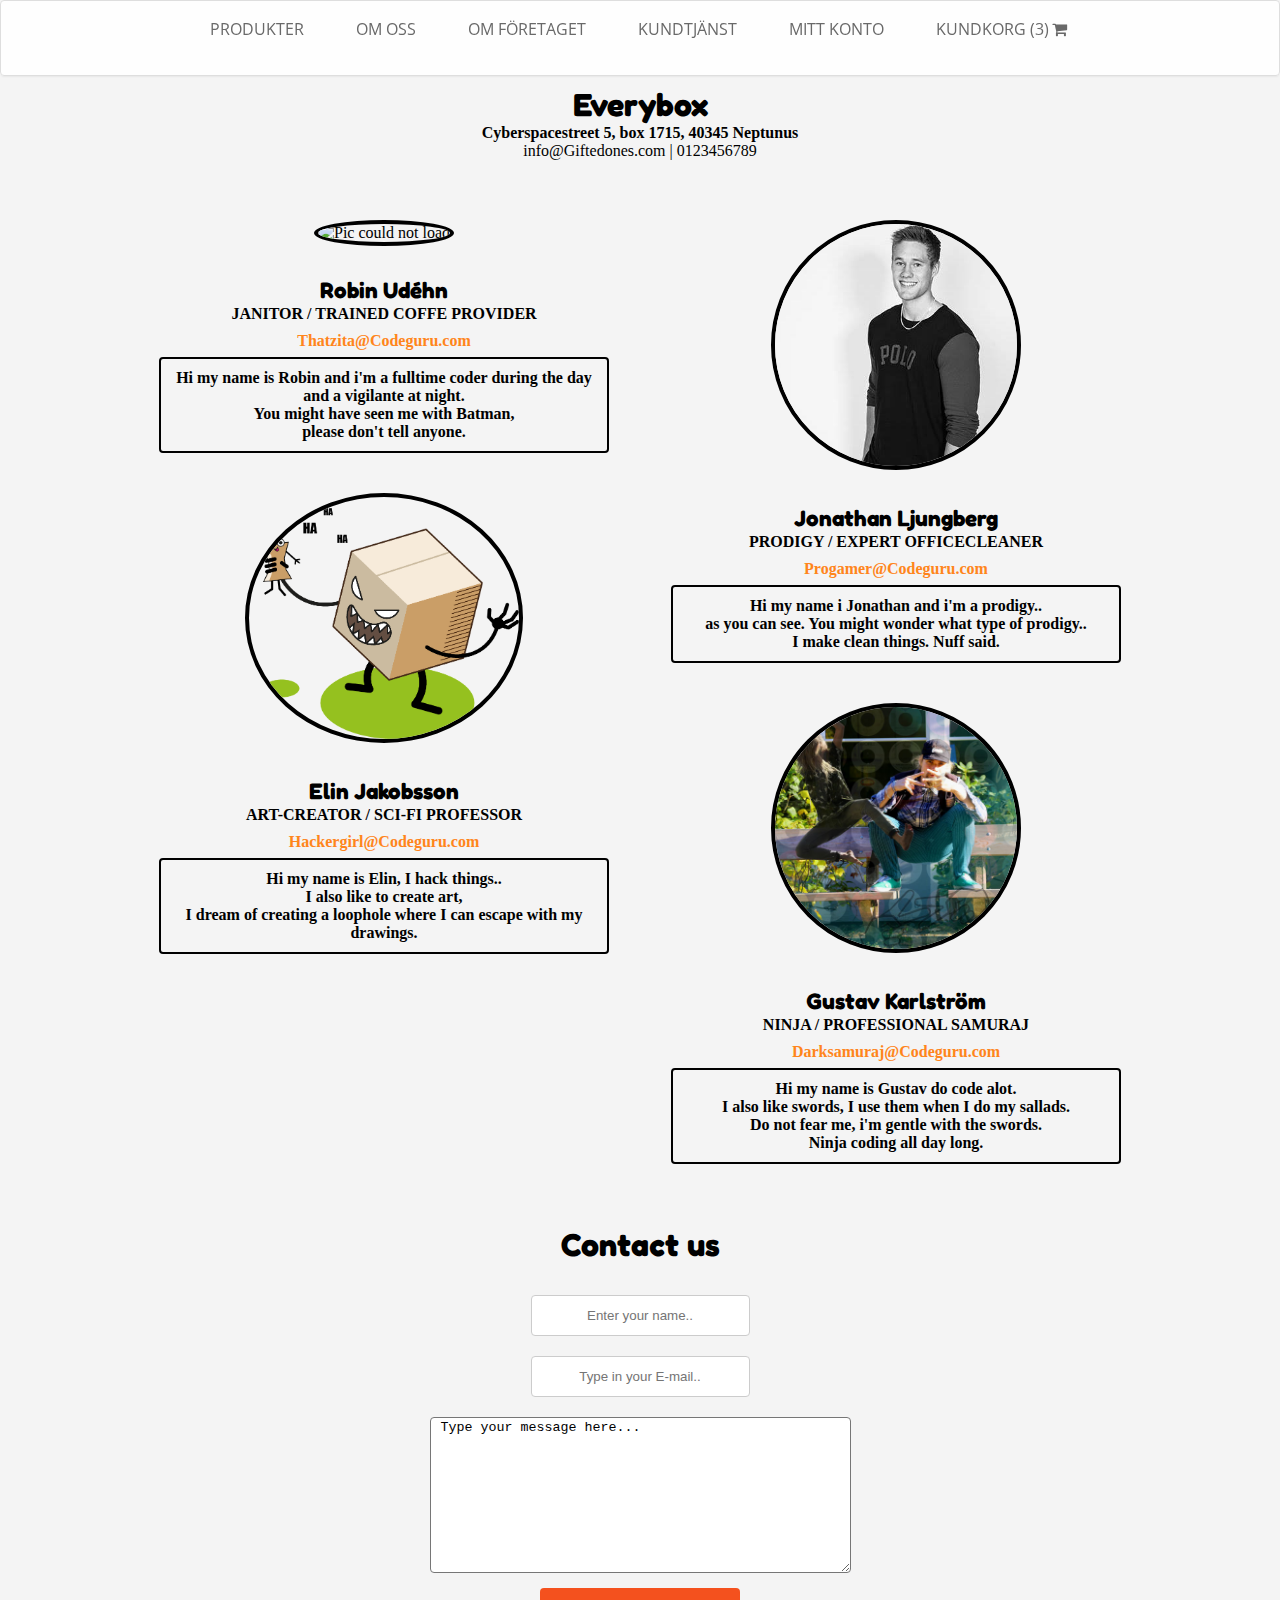
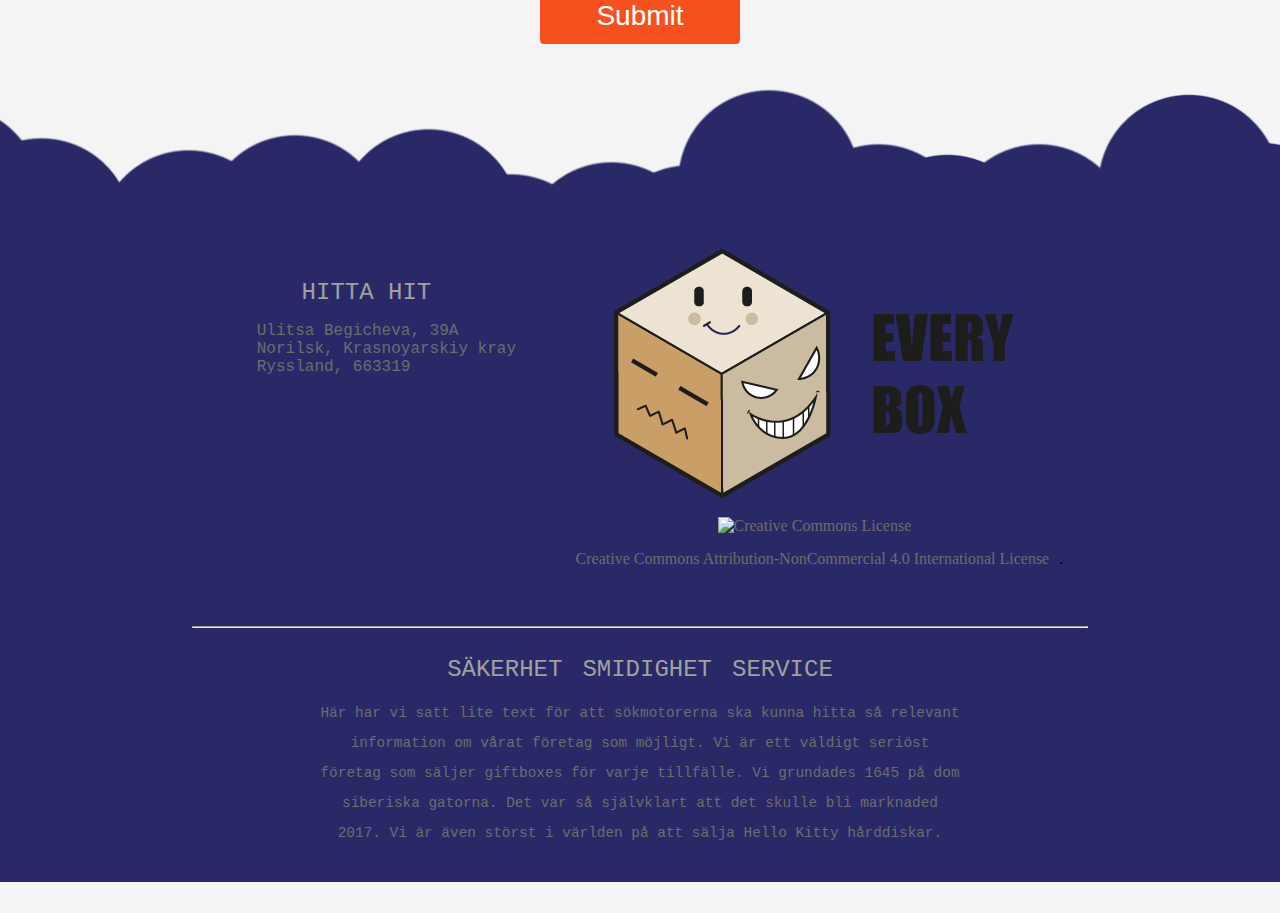
==== Aboutus.html @ c8af3d03 "Final commit AboutUs page" ====
<!DOCTYPE html>
<html lang="">

<head>
    <meta charset="utf-8">
    <meta name="viewport" content="width=device-width, initial-scale=1.0">
    <title>About us</title>
    <link rel="stylesheet" href="">
    <link rel="stylesheet" type="text/css" href="css/Aboutus.css">
    <link rel="stylesheet" type="text/css" href="css/main.css">
    <link href="https://fonts.googleapis.com/css?family=Fredoka+One" rel="stylesheet">
    <!-- Custom Fonts -->
    <link href="https://fonts.googleapis.com/css?family=Open+Sans" rel="stylesheet">
    <!--- Snygga ikoner googla font-awesome för att se implementering -->
    <link href="resources/font-awesome-4.7.0/css/font-awesome.css" rel="stylesheet">
    <link href="resources/font-awesome-4.7.0/fonts/FontAwesome.otf" rel="stylesheet">
</head>

<body>
    <header>
        <nav>
            <input type="checkbox" id="button" />
            <label class="labelForMenu" for="button"><i class="fa fa-angle-double-down fa-3x"></i>MENU</label>
            <ul class="leMenu">
                <li><a href="index.html">Produkter</a></li>
                <li><a href="Aboutus.html">Om oss</a></li>
                <li><a href="company.html">Om företaget</a></li>
                <li><a href="#">Kundtjänst</a></li>
                <li><a href="#">Mitt konto</a></li>
                <li><a href="#">Kundkorg (3)<i class="fa fa-fw fa-shopping-cart"></i></a></li>
            </ul>
            <p class="marquee"><span>You spin me right round baby right round, like a record baby round rOund rOOund round. Check out our hot new product <a href="img/ee.jpg">Party in the USA giftbox</a> ITS LIT ! Just bringing back the 90s baby. Try to copy paste this !</span></p>
        </nav>
    </header>
    <main>
        <div class="us">

            <h1>Everybox</h1>
            <p>Cyberspacestreet 5, box 1715, 40345 Neptunus</p>
            info@Giftedones.com
            <bold> | </bold> 0123456789

        </div>
        <div id="container">
            <div class="columns">
                <div class="portrait">

                    <img src="http://coloringhub.com/wp-content/uploads/2013/03/elmo-page.jpg" alt="Pic could not load"></div>
                <div class="infoarea">
                    <h4>Robin Udéhn</h4>
                    <p style="text-transform: uppercase">Janitor / trained coffe provider</p>
                    <p><a href="">Thatzita@Codeguru.com</a></p>
                    <p>Hi my name is Robin and i'm a fulltime coder during the day and a vigilante at night.
                        </br>
                        You might have seen me with Batman,
                        </br>
                        please don't tell anyone.
                    </p>
                </div>

                <div class="portrait">

                    <img src="/img/box-revange.png" alt="Pic could not load"></div>
                <div class="infoarea">
                    <h4>Elin Jakobsson</h4>
                    <p style="text-transform: uppercase">Art-creator / Sci-fi professor</p>
                    <p><a href="">Hackergirl@Codeguru.com</a></p>
                    <p>Hi my name is Elin, I hack things..
                    </br>
                    I also like to create art,
                    </br>
                    I dream 
                    of creating a loophole where I can escape
                    with my drawings.
                    </p>
                </div>


            </div>
            <div class="columns">
                <div class="portrait">

                    <img src="/img/10246334_10153009410224528_7640241714723344759_n.jpg" alt="Pic could not load"> </div>
                <div class="infoarea">
                    <h4>Jonathan Ljungberg</h4>
                    <p style="text-transform: uppercase">Prodigy / Expert officecleaner</p>
                    <p><a href="">Progamer@Codeguru.com</a></p>
                    <p>Hi my name i Jonathan and i'm a prodigy..
                    </br>
                    as you can see.
                    You might wonder what type of prodigy..
                </br>
                    I make clean things. Nuff said.
                    </p>
                </div>

                <div class="portrait">

                    <img src="/img/ninja.jpg"></div>
                <div class="infoarea">
                    <h4>Gustav Karlström</h4>
                    <p style="text-transform: uppercase">Ninja / professional samuraj</p>
                    <p><a href="">Darksamuraj@Codeguru.com</a></p>
                    <p>Hi my name is Gustav do code alot.
                    </br>
                    I also like swords, I use them when I do my sallads.
                    </br> 
                    Do not fear me, i'm gentle with the swords.
                    </br>
                    Ninja coding all day long.
                    
                    </p>
                </div>

            </div>
        </div>
        <div class="contact">

            <h1> Contact us </h1>
            <input type="text" placeholder="Enter your name..">
            <input type="email" placeholder="Type in your E-mail..">
            <textarea rows="10" cols="50"> Type your message here... </textarea>
            <button class="button" style="vertical-align:middle"><span>Submit </span>

        </div>
    </main>
    <!-- Footer -->
    <section class="aboveFooter"></section>
    <footer>
        <div class="flexWrapper">
            <div>
                <span>Hitta hit</span>
                <ul>
                    <li>Ulitsa Begicheva, 39А</li>
                    <li>Norilsk, Krasnoyarskiy kray</li>
                    <li>Ryssland, 663319</li>
                </ul>
            </div>
            <div>
                <img src="img/logo.png">
                <div class="license">
                <a rel="license" href="http://creativecommons.org/licenses/by-nc/4.0/"><img alt="Creative Commons License" style="border-width:0" src="https://i.creativecommons.org/l/by-nc/4.0/88x31.png" /></a><br /> <a rel="license" href="http://creativecommons.org/licenses/by-nc/4.0/">Creative Commons Attribution-NonCommercial 4.0 International License</a>.
            </div>
            </div>
        </div>
        <hr class="hr-footer">
        <div>
            <span>Säkerhet</span><span>Smidighet</span><span>Service</span>
            <p>Här har vi satt lite text för att sökmotorerna ska kunna hitta så relevant information om vårat företag som möjligt. Vi är ett väldigt seriöst företag som säljer giftboxes för varje tillfälle. Vi grundades 1645 på dom siberiska gatorna. Det var så självklart att det skulle bli marknaded 2017. Vi är även störst i världen på att sälja Hello Kitty hårddiskar.</p>
            
        </div>
    </footer>
</body>

</html>
---- css/Aboutus.css ----
body {
    margin: 0;
    background-color: #f4f4f4;
}

main {
    padding-top: 5%;
    width: 80%;
    margin: 0 auto;
}

@media screen and (max-width:1061px) {
    .us {
        padding-top: 13%;
    }
}

.us {
    padding-bottom: 60px;
    text-align: center;
}

.us > h1 {
    font-family: 'Fredoka One', cursive;
    margin-bottom: 0;
}

.us > p {
    font-weight: bold;
    margin-top: 0;
    margin-bottom: 0;
}

@media screen and (max-width:901px) {
    main {
        width: 100%;
    }
}

#container {
    display: flex;
    flex-wrap: wrap;
}

.columns {
    flex: 1 1 auto;
    text-align: center;
}

.portrait {
    flex: 1 1 auto;
}

.columns .portrait img {
    flex: 1 1 auto;
    border-radius: 50%;
    border:4px solid black;
    height: 250px;
}

  .infoarea{
    margin-bottom: 40px;
    margin-top: 20px;
    flex: 1 1 auto;
}
.infoarea p + p + p{
    border: 2px solid black;
    border-radius: 4px;
    margin: 0 auto;
    padding:10px;
    width: 50vh;
    margin-top: -30px;  
}
.columns h4 {
    font-style: normal;
    font-family: 'Fredoka One', cursive;
    font-size: 1.4rem;
}

.columns p {
    font-weight: bold;
    margin-top: -30px;
    padding: 2px;
    margin-bottom: 35px;
}
a {
    text-decoration: none;
    padding: 10px;
    color: #FF851B;
}

a:hover {
    color: #FF4136;
}

.contact {
    text-align: center;
    display: flex;
    flex-direction: column;
    flex-wrap: wrap;

}

.contact h1 {
    font-family: 'Fredoka One', cursive;
}

input[type=text],
[type=email] {
    align-self: center;
    padding: 12px 20px;
    display: inline-block;
    border: 1px solid #ccc;
    border-radius: 4px;
    box-sizing: border-box;
    text-align: center;
    margin: 10px;
    outline: none;

}

input:hover {
    background: #DDDDDD;

}

input[type=text]:focus {
    background-color: lightblue;
}

input[type=email]:focus {
    background-color: lightblue;
}

textarea {
    margin: 10px;
    outline: none;
    align-self: center;
    border-radius: 4px;
    box-sizing: border-box;
}

.contact textarea:focus {
    border: 1.5px solid lightblue;
}

@media screen and (max-width:401px) {
    textarea {
        width: 90vw;
        height: 45vh;
    }
}

.button {
    display: inline-block;
    align-self: center;
    border-radius: 4px;
    background-color: #f4511e;
    border: none;
    color: #FFFFFF;
    text-align: center;
    font-size: 28px;
    padding: 12px;
    width: 200px;
    transition: all 0.5s;
    cursor: pointer;
    margin: 5px;
}

.button span {
    cursor: pointer;
    display: inline-block;
    position: relative;
    transition: 0.5s;
}

.button span:after {
    content: '\00bb';
    position: absolute;
    opacity: 0;
    top: 0;
    right: -20px;
    transition: 0.5s;
}

.button:hover span {
    padding-right: 25px;

}

.button:hover {
    background-color: #e60000;
}

.button:hover span:after {
    opacity: 1;
    right: 0;
}
---- css/main.css ----
* {
    box-sizing: border-box;
}

body {
    padding: 0;
    margin: 0;
}


/* Menu / Navigation */

header nav {
    background-color: rgba(255, 255, 255, 0.85);
    border: 1px solid #dedede;
    border-radius: 4px;
    box-shadow: 0 2px 2px -1px rgba(0, 0, 0, 0.055);
    display: block;
    text-align: center;
    width: 100%;
    position: fixed;
    top: 0;
    z-index: 1;
}

.leMenu {
    margin: 0;
    padding: 0;
}

header nav ul li {
    display: inline-block;
    list-style-type: none;
    -webkit-transition: all 0.2s;
    -moz-transition: all 0.2s;
    -ms-transition: all 0.2s;
    -o-transition: all 0.2s;
    transition: all 0.2s;
}

header nav>ul>li>a {
    color: dimgrey;
    display: block;
    line-height: 56px;
    padding: 0 24px;
    text-decoration: none;
    font-size: 1rem;
    font-family: open sans;
    text-transform: uppercase;
}

header nav>ul>li:hover {
    background-color: rgb( 40, 44, 47);
    padding: 0 10px;
    border-radius: 2.5px;
}

header nav>ul>li:hover>a {
    color: rgb( 255, 255, 255);
}

header nav>ul>li:hover>a>i {
    color: #3fe61e;
}

input[type=checkbox] {
    display: none;
}

.labelForMenu {
    cursor: pointer;
    user-select: none;
    -moz-user-select: none;
    -webkit-user-select: none;
    -ms-user-select: none;
    font-size: 2rem;
    display: inline-block;
    font-family: monospace;
    margin-top: 10px;
    float: left;
    margin-left: 20px;
    padding: 0 10px;
    display: none;
}

.labelForMenu:hover {
    background-color: rgb( 40, 44, 47);
    border-radius: 2.5px;
    color: #fff;
}

.labelForMenu i {
    font-size: 2rem;
    padding-right: 20px;
}

input[type=checkbox]:checked~.leMenu {
    display: block;
}


/* Marquee (Moving text)*/

.marquee {
    width: 55%;
    margin: 0 auto;
    white-space: nowrap;
    overflow: hidden;
    box-sizing: border-box;
}

.marquee span {
    display: inline-block;
    padding-left: 100%;
    text-indent: 0;
    animation: marquee 19s linear infinite;
    font-family: monospace;
    font-size: 0.8rem;
    font-weight: 400;
    letter-spacing: -0.5px;
}

.marquee span:hover {
    animation-play-state: paused
}

@keyframes marquee {
    0% {
        transform: translate(0, 0);
    }
    100% {
        transform: translate(-100%, 0);
    }
}

/* Footer */

.aboveFooter {
    background: url(../img/footer.png) center center no-repeat;
    position: relative;
    height: 150px;
    background-color: #F4F4F4;
}

footer {
    background-color: #292967;
    position: relative;
}
footer .logo {
    width: 50%;
}

footer>.flexWrapper {
    display: flex;
    padding: 50px 0;
    width: 70%;
    margin: 0 auto;
    justify-content: space-around;
}

footer .license a{
    color: #6d6d6d;
    text-decoration: none;
    
}


footer .license a:hover{
    color: #a0a0a0;
    text-decoration: none;
    
}
.flexWrapper>div:first-child {
    text-align: center;
    padding-top: 30px;
}
.flexWrapper img {
    margin-bottom: 15px;
}
.flexWrapper>div:last-child {
    text-align: center;
}

.flexWrapper span {
    font-family: monospace;
    font-size: 1.5rem;
    color: #a0a0a0;
    padding: 0 10px;
    text-transform: uppercase;
}

.flexWrapper ul {
    list-style-type: none;
    font-family: monospace;
    font-size: 1rem;
    color: #6d6d6d;
    text-align: left;
}

.hr-footer {
    width: 70%;
    color: rgba(255, 255, 255, 0.1);
}

footer>div:last-child {
    text-align: center;
    width: 50%;
    margin: 0 auto;
    padding: 20px 0;
}

footer>div:last-child>span {
    font-family: monospace;
    font-size: 1.5rem;
    color: #a0a0a0;
    padding: 0 10px;
    text-transform: uppercase;
    display: inline-block;
}

footer>div:last-child>p {
    font-family: monospace;
    font-size: 0.9rem;
    line-height: 30px;
    color: #6d6d6d;
}


/* MEDIA QUERIES */

@media screen and (max-width: 940px) {
    header>nav>.marquee {
        width: 100%;
    }
    header>nav>ul>li:hover {
        padding: 0;
    }
    .leMenu {
        display: none;
    }
    .labelForMenu {
        display: block;
    }
    .hr-footer {
        width: 90%;
    }
    footer .flexWrapper {
        width: 100%;
        flex-wrap: wrap;
    }
    footer .flexWrapper * {
        padding: 5px 0;
    }
    footer div:last-child {
        width: 95%;
    }
}
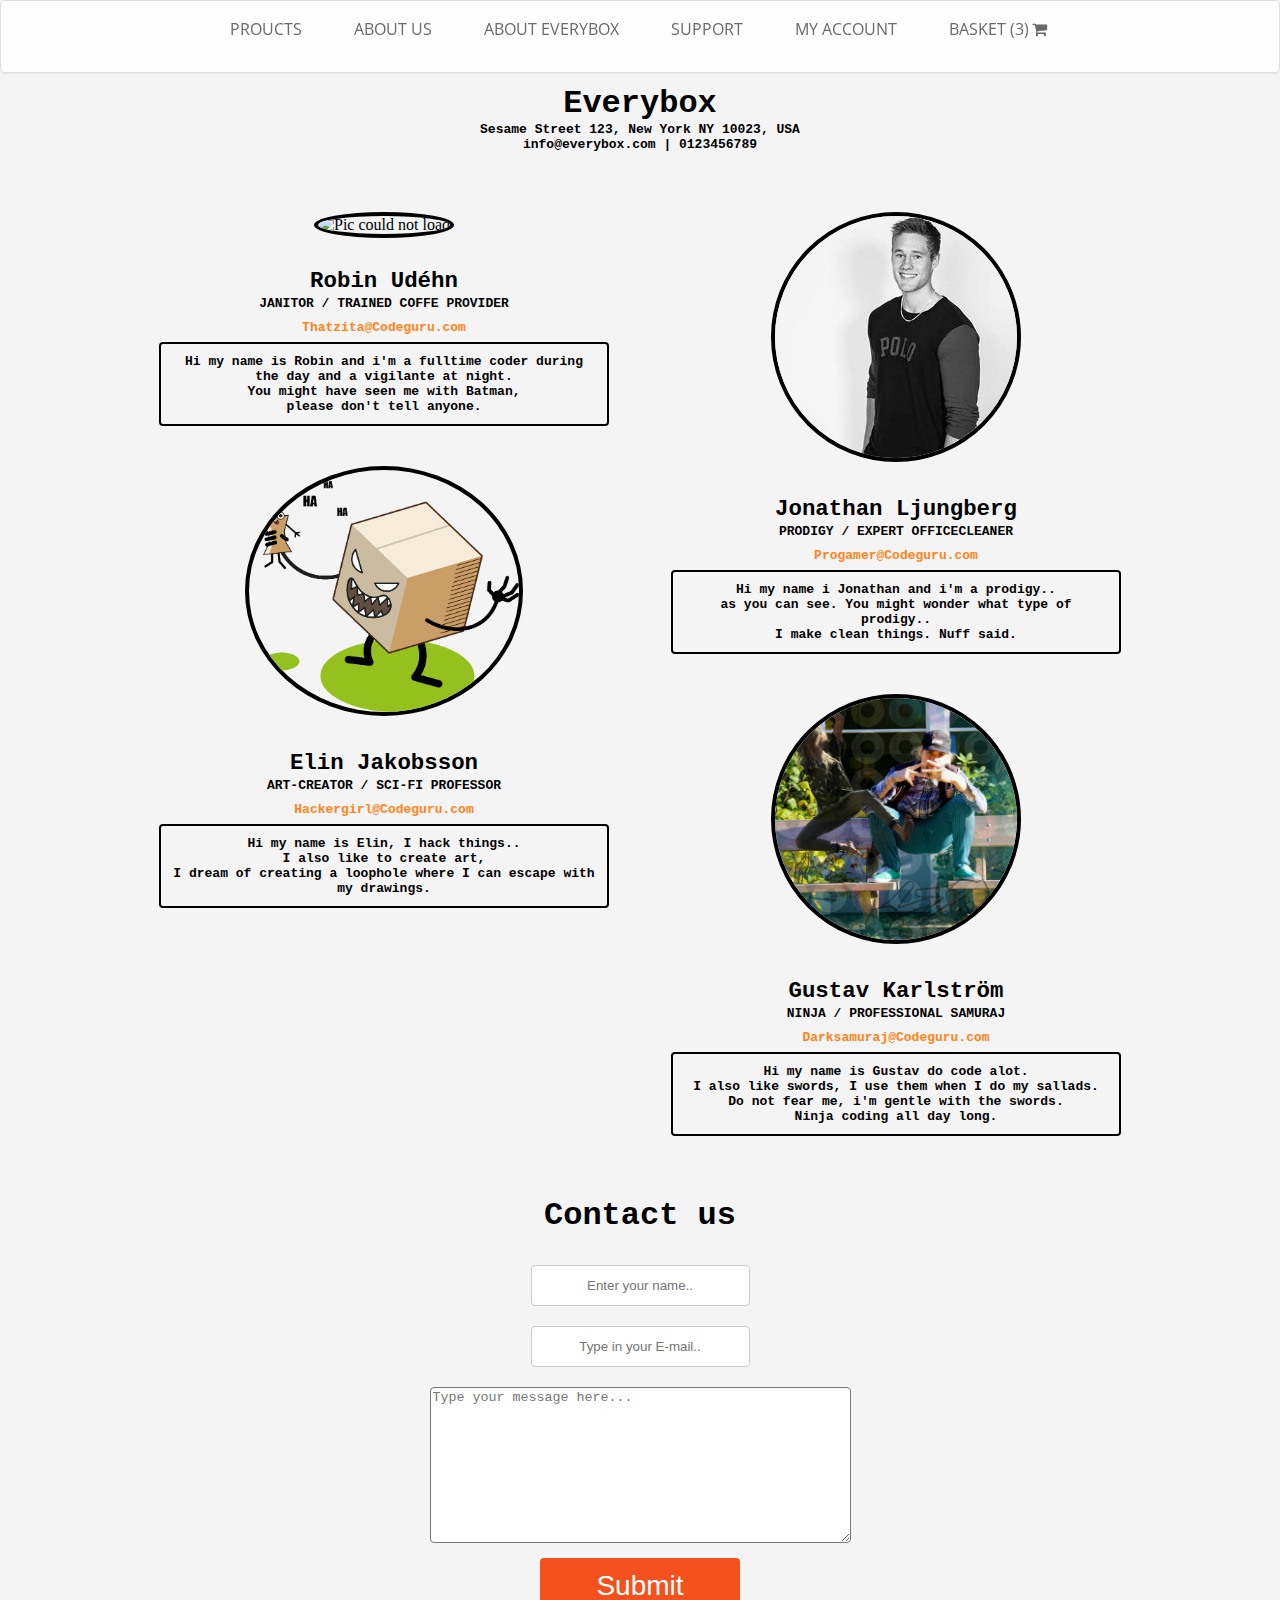
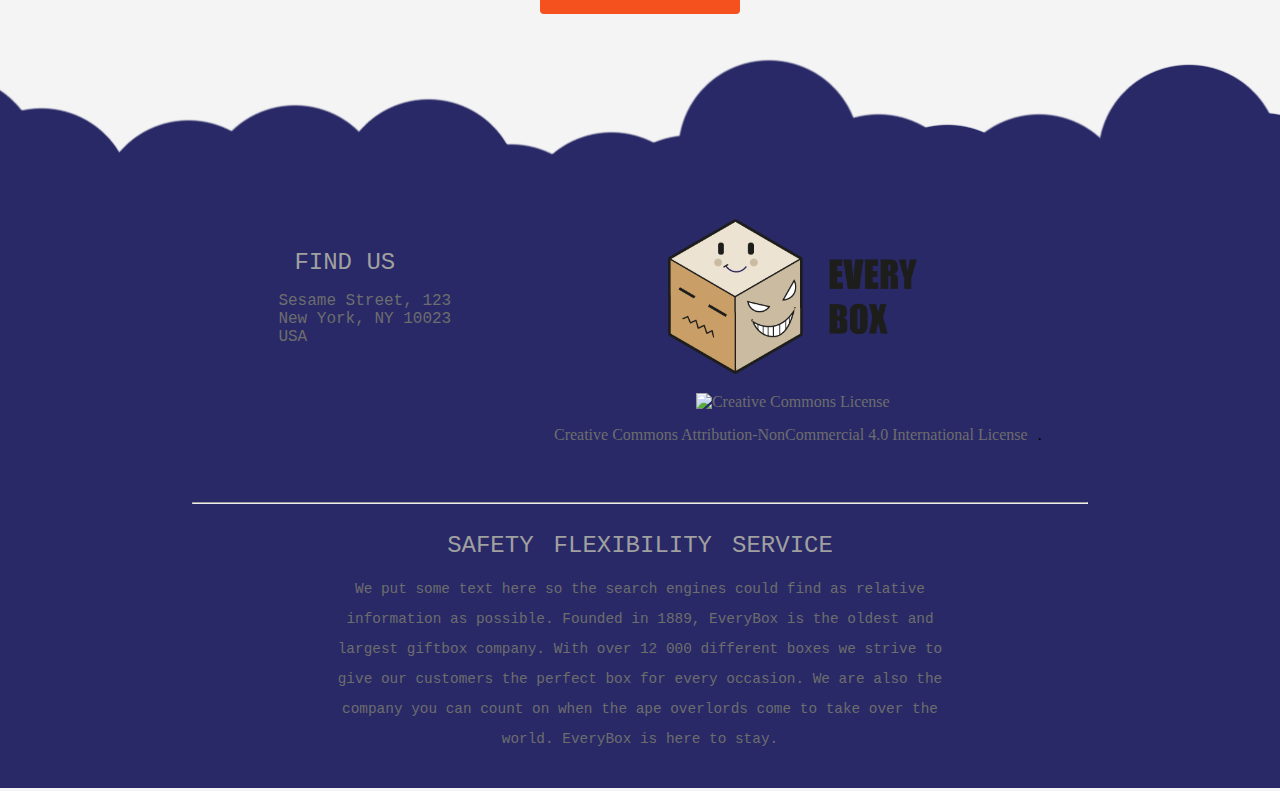
==== commit 600d9648: "Final fix" ====
--- a/Aboutus.html
+++ b/Aboutus.html
@@ -1,19 +1,19 @@
 <!DOCTYPE html>
-<html lang="">
+<html lang="sv">
 
 <head>
-    <meta charset="utf-8">
+    <meta charset="UTF-8">
+    <meta name="description" content="Projektarbete">
+    <meta name="author" content="Team Table">
     <meta name="viewport" content="width=device-width, initial-scale=1.0">
-    <title>About us</title>
+    <title>Projektarbete</title>
     <link rel="stylesheet" href="">
     <link rel="stylesheet" type="text/css" href="css/Aboutus.css">
     <link rel="stylesheet" type="text/css" href="css/main.css">
-    <link href="https://fonts.googleapis.com/css?family=Fredoka+One" rel="stylesheet">
     <!-- Custom Fonts -->
     <link href="https://fonts.googleapis.com/css?family=Open+Sans" rel="stylesheet">
     <!--- Snygga ikoner googla font-awesome för att se implementering -->
     <link href="resources/font-awesome-4.7.0/css/font-awesome.css" rel="stylesheet">
-    <link href="resources/font-awesome-4.7.0/fonts/FontAwesome.otf" rel="stylesheet">
 </head>
 
 <body>
@@ -22,24 +22,23 @@
             <input type="checkbox" id="button" />
             <label class="labelForMenu" for="button"><i class="fa fa-angle-double-down fa-3x"></i>MENU</label>
             <ul class="leMenu">
-                <li><a href="index.html">Produkter</a></li>
-                <li><a href="Aboutus.html">Om oss</a></li>
-                <li><a href="company.html">Om företaget</a></li>
-                <li><a href="#">Kundtjänst</a></li>
-                <li><a href="#">Mitt konto</a></li>
-                <li><a href="#">Kundkorg (3)<i class="fa fa-fw fa-shopping-cart"></i></a></li>
+                <li><a href="index.html">proucts</a></li>
+                <li><a href="Aboutus.html">about us</a></li>
+                <li><a href="company.html">about everybox</a></li>
+                <li><a href="#">support</a></li>
+                <li><a href="#">my account</a></li>
+                <li><a href="#">basket (3)<i class="fa fa-fw fa-shopping-cart"></i></a></li>
             </ul>
-            <p class="marquee"><span>You spin me right round baby right round, like a record baby round rOund rOOund round. Check out our hot new product <a href="img/ee.jpg">Party in the USA giftbox</a> ITS LIT ! Just bringing back the 90s baby. Try to copy paste this !</span></p>
+            <p class="marquee"><span>You spin me right round baby right round, like a record baby round rOund rOOund round. Check out our hot new product <a href="img/ee.jpg">Get hella drunk hella quick giftbox</a> ITS LIT ! Just bringing back the 90s baby. Try to copy paste this !</span></p>
         </nav>
     </header>
     <main>
         <div class="us">
 
             <h1>Everybox</h1>
-            <p>Cyberspacestreet 5, box 1715, 40345 Neptunus</p>
-            info@Giftedones.com
-            <bold> | </bold> 0123456789
-
+            <p>Sesame Street 123, New York NY 10023, USA</p>
+            <p>info@everybox.com
+                <bold> | </bold> 0123456789</p>
         </div>
         <div id="container">
             <div class="columns">
@@ -60,18 +59,16 @@
 
                 <div class="portrait">
 
-                    <img src="/img/box-revange.png" alt="Pic could not load"></div>
+                    <img src="img/box-revange.png" alt="Pic could not load"></div>
                 <div class="infoarea">
                     <h4>Elin Jakobsson</h4>
                     <p style="text-transform: uppercase">Art-creator / Sci-fi professor</p>
                     <p><a href="">Hackergirl@Codeguru.com</a></p>
                     <p>Hi my name is Elin, I hack things..
-                    </br>
-                    I also like to create art,
-                    </br>
-                    I dream 
-                    of creating a loophole where I can escape
-                    with my drawings.
+                        </br>
+                        I also like to create art,
+                        </br>
+                        I dream of creating a loophole where I can escape with my drawings.
                     </p>
                 </div>
 
@@ -79,36 +76,35 @@
             </div>
             <div class="columns">
                 <div class="portrait">
-
-                    <img src="/img/10246334_10153009410224528_7640241714723344759_n.jpg" alt="Pic could not load"> </div>
+                    <img src="img/jonte.jpg" alt="Pic could not load">
+                </div>
                 <div class="infoarea">
                     <h4>Jonathan Ljungberg</h4>
                     <p style="text-transform: uppercase">Prodigy / Expert officecleaner</p>
                     <p><a href="">Progamer@Codeguru.com</a></p>
                     <p>Hi my name i Jonathan and i'm a prodigy..
-                    </br>
-                    as you can see.
-                    You might wonder what type of prodigy..
-                </br>
-                    I make clean things. Nuff said.
+                        </br>
+                        as you can see. You might wonder what type of prodigy..
+                        </br>
+                        I make clean things. Nuff said.
                     </p>
                 </div>
 
                 <div class="portrait">
-
-                    <img src="/img/ninja.jpg"></div>
+                    <img src="img/ninja.jpg" alt="pic cant load">
+                </div>
                 <div class="infoarea">
                     <h4>Gustav Karlström</h4>
                     <p style="text-transform: uppercase">Ninja / professional samuraj</p>
                     <p><a href="">Darksamuraj@Codeguru.com</a></p>
                     <p>Hi my name is Gustav do code alot.
-                    </br>
-                    I also like swords, I use them when I do my sallads.
-                    </br> 
-                    Do not fear me, i'm gentle with the swords.
-                    </br>
-                    Ninja coding all day long.
-                    
+                        </br>
+                        I also like swords, I use them when I do my sallads.
+                        </br>
+                        Do not fear me, i'm gentle with the swords.
+                        </br>
+                        Ninja coding all day long.
+
                     </p>
                 </div>
 
@@ -119,37 +115,36 @@
             <h1> Contact us </h1>
             <input type="text" placeholder="Enter your name..">
             <input type="email" placeholder="Type in your E-mail..">
-            <textarea rows="10" cols="50"> Type your message here... </textarea>
+            <textarea rows="10" cols="50" placeholder="Type your message here..."></textarea>
             <button class="button" style="vertical-align:middle"><span>Submit </span>
 
         </div>
     </main>
     <!-- Footer -->
     <section class="aboveFooter"></section>
-    <footer>
+   <footer>
         <div class="flexWrapper">
             <div>
-                <span>Hitta hit</span>
+                <span>Find us</span>
                 <ul>
-                    <li>Ulitsa Begicheva, 39А</li>
-                    <li>Norilsk, Krasnoyarskiy kray</li>
-                    <li>Ryssland, 663319</li>
+                    <li>Sesame Street, 123</li>
+                    <li>New York, NY 10023</li>
+                    <li>USA</li>
                 </ul>
             </div>
             <div>
-                <img src="img/logo.png">
+                <img class="logo" src="img/logo.png">
                 <div class="license">
-                <a rel="license" href="http://creativecommons.org/licenses/by-nc/4.0/"><img alt="Creative Commons License" style="border-width:0" src="https://i.creativecommons.org/l/by-nc/4.0/88x31.png" /></a><br /> <a rel="license" href="http://creativecommons.org/licenses/by-nc/4.0/">Creative Commons Attribution-NonCommercial 4.0 International License</a>.
-            </div>
+                    <a rel="license" href="http://creativecommons.org/licenses/by-nc/4.0/"><img alt="Creative Commons License" style="border-width:0" src="https://i.creativecommons.org/l/by-nc/4.0/88x31.png" /></a><br /> <a rel="license" href="http://creativecommons.org/licenses/by-nc/4.0/">Creative Commons Attribution-NonCommercial 4.0 International License</a>.
+                </div>
             </div>
         </div>
         <hr class="hr-footer">
         <div>
-            <span>Säkerhet</span><span>Smidighet</span><span>Service</span>
-            <p>Här har vi satt lite text för att sökmotorerna ska kunna hitta så relevant information om vårat företag som möjligt. Vi är ett väldigt seriöst företag som säljer giftboxes för varje tillfälle. Vi grundades 1645 på dom siberiska gatorna. Det var så självklart att det skulle bli marknaded 2017. Vi är även störst i världen på att sälja Hello Kitty hårddiskar.</p>
-            
+            <span>Safety</span><span>Flexibility</span><span>Service</span>
+            <p>We put some text here so the search engines could find as relative information as possible. Founded in 1889, EveryBox is the oldest and largest giftbox company. With over 12 000 different boxes we strive to give our customers the perfect box for every occasion. We are also the company you can count on when the ape overlords come to take over the world. EveryBox is here to stay.</p>
         </div>
     </footer>
 </body>
 
-</html>+</html>
--- a/css/Aboutus.css
+++ b/css/Aboutus.css
@@ -3,6 +3,9 @@
     background-color: #f4f4f4;
 }
 
+p {
+    font-family: monospace !important; 
+}
 main {
     padding-top: 5%;
     width: 80%;
@@ -21,7 +24,7 @@
 }
 
 .us > h1 {
-    font-family: 'Fredoka One', cursive;
+    font-family: monospace, cursive;
     margin-bottom: 0;
 }
 
@@ -73,7 +76,7 @@
 }
 .columns h4 {
     font-style: normal;
-    font-family: 'Fredoka One', cursive;
+    font-family: monospace, cursive;
     font-size: 1.4rem;
 }
 
@@ -82,6 +85,7 @@
     margin-top: -30px;
     padding: 2px;
     margin-bottom: 35px;
+    font-family: monospace;
 }
 a {
     text-decoration: none;
@@ -102,7 +106,7 @@
 }
 
 .contact h1 {
-    font-family: 'Fredoka One', cursive;
+    font-family: monospace, cursive;
 }
 
 input[type=text],
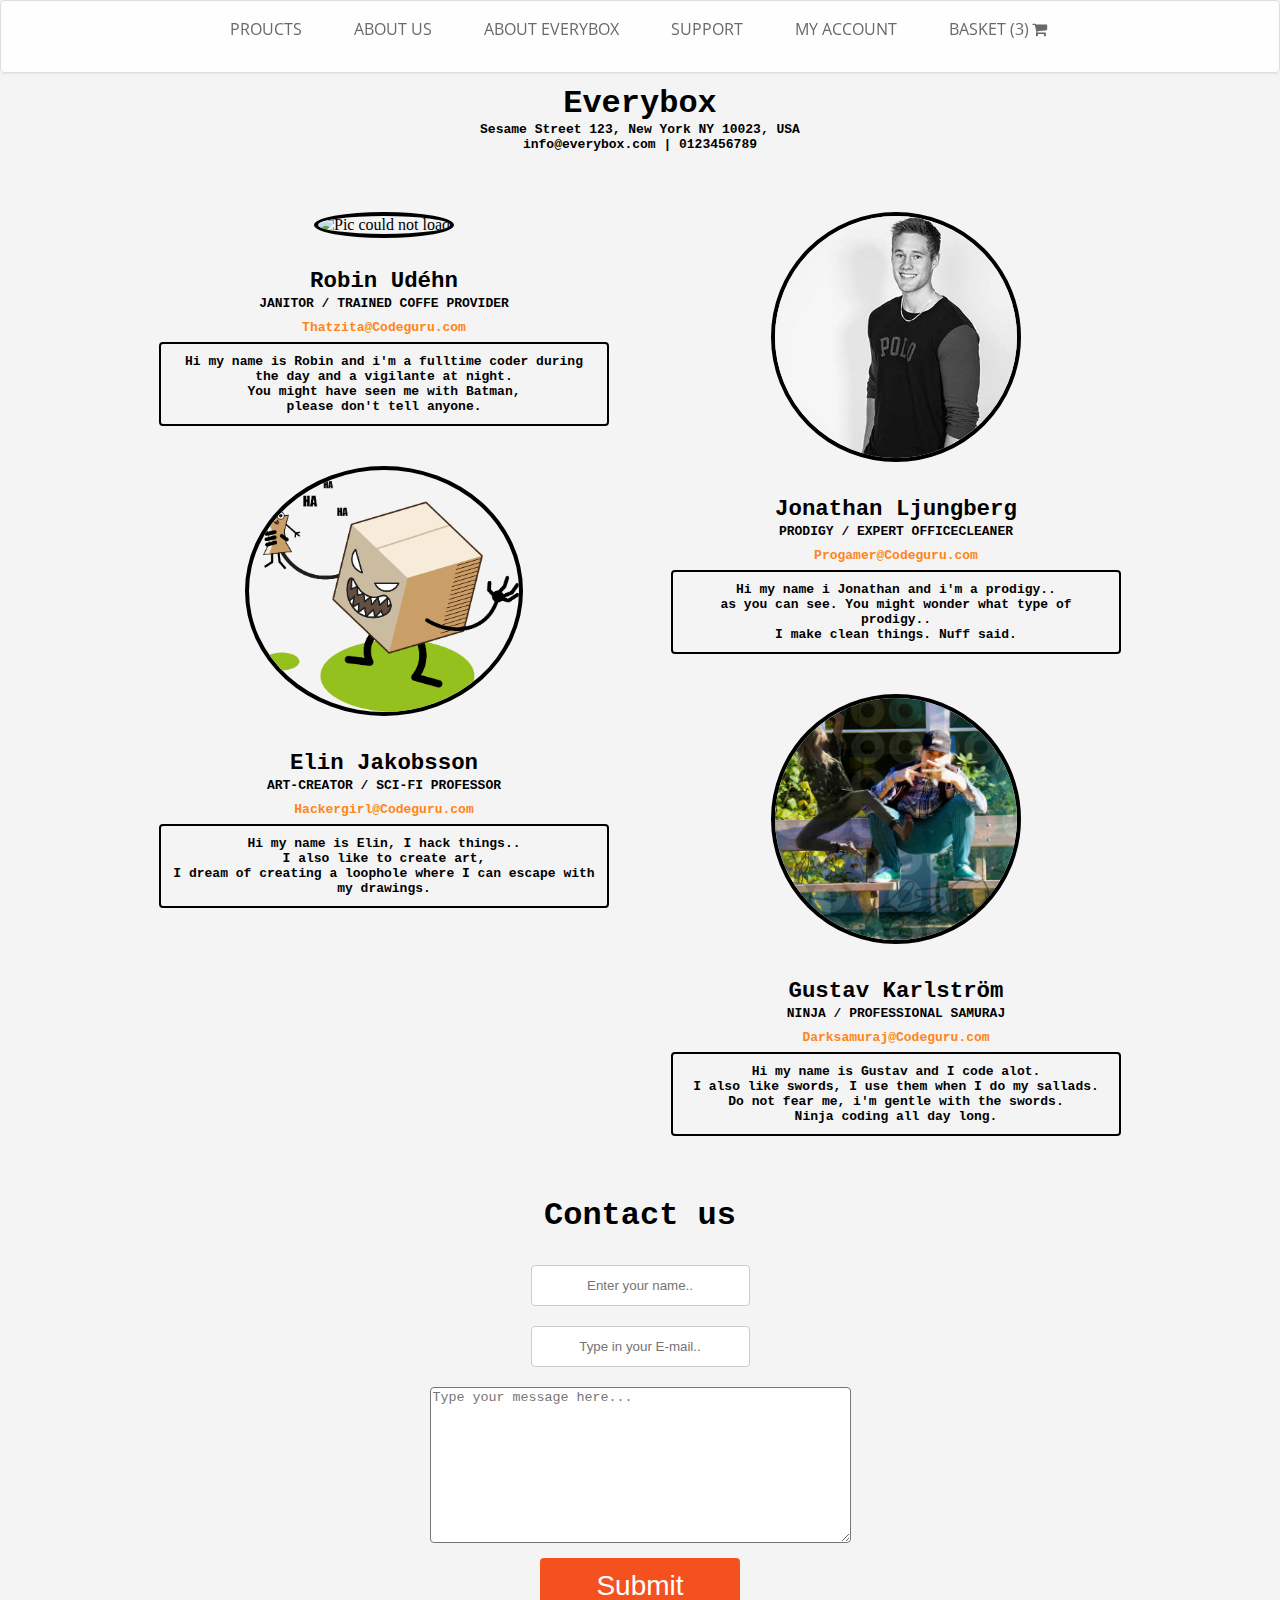
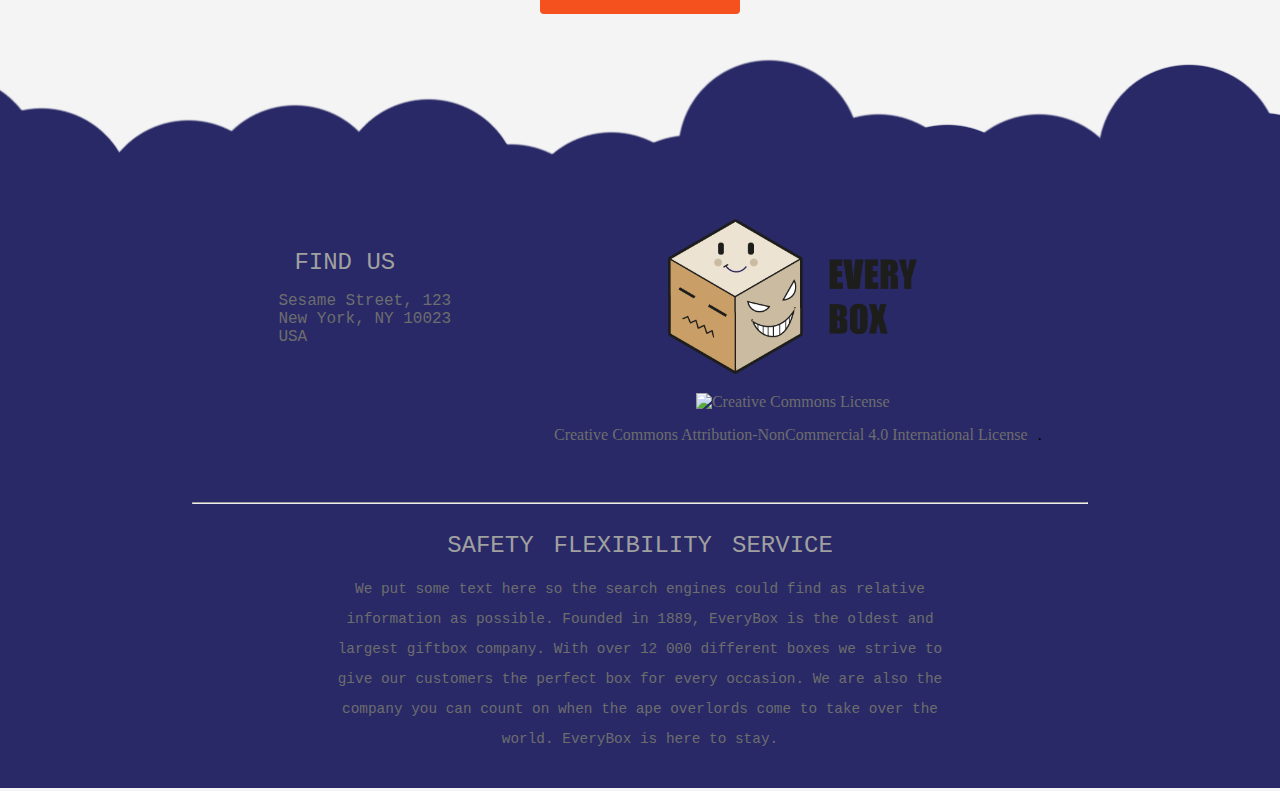
==== commit 97f7bb18: "Minor fix" ====
--- a/Aboutus.html
+++ b/Aboutus.html
@@ -97,7 +97,7 @@
                     <h4>Gustav Karlström</h4>
                     <p style="text-transform: uppercase">Ninja / professional samuraj</p>
                     <p><a href="">Darksamuraj@Codeguru.com</a></p>
-                    <p>Hi my name is Gustav do code alot.
+                    <p>Hi my name is Gustav and I code alot.
                         </br>
                         I also like swords, I use them when I do my sallads.
                         </br>
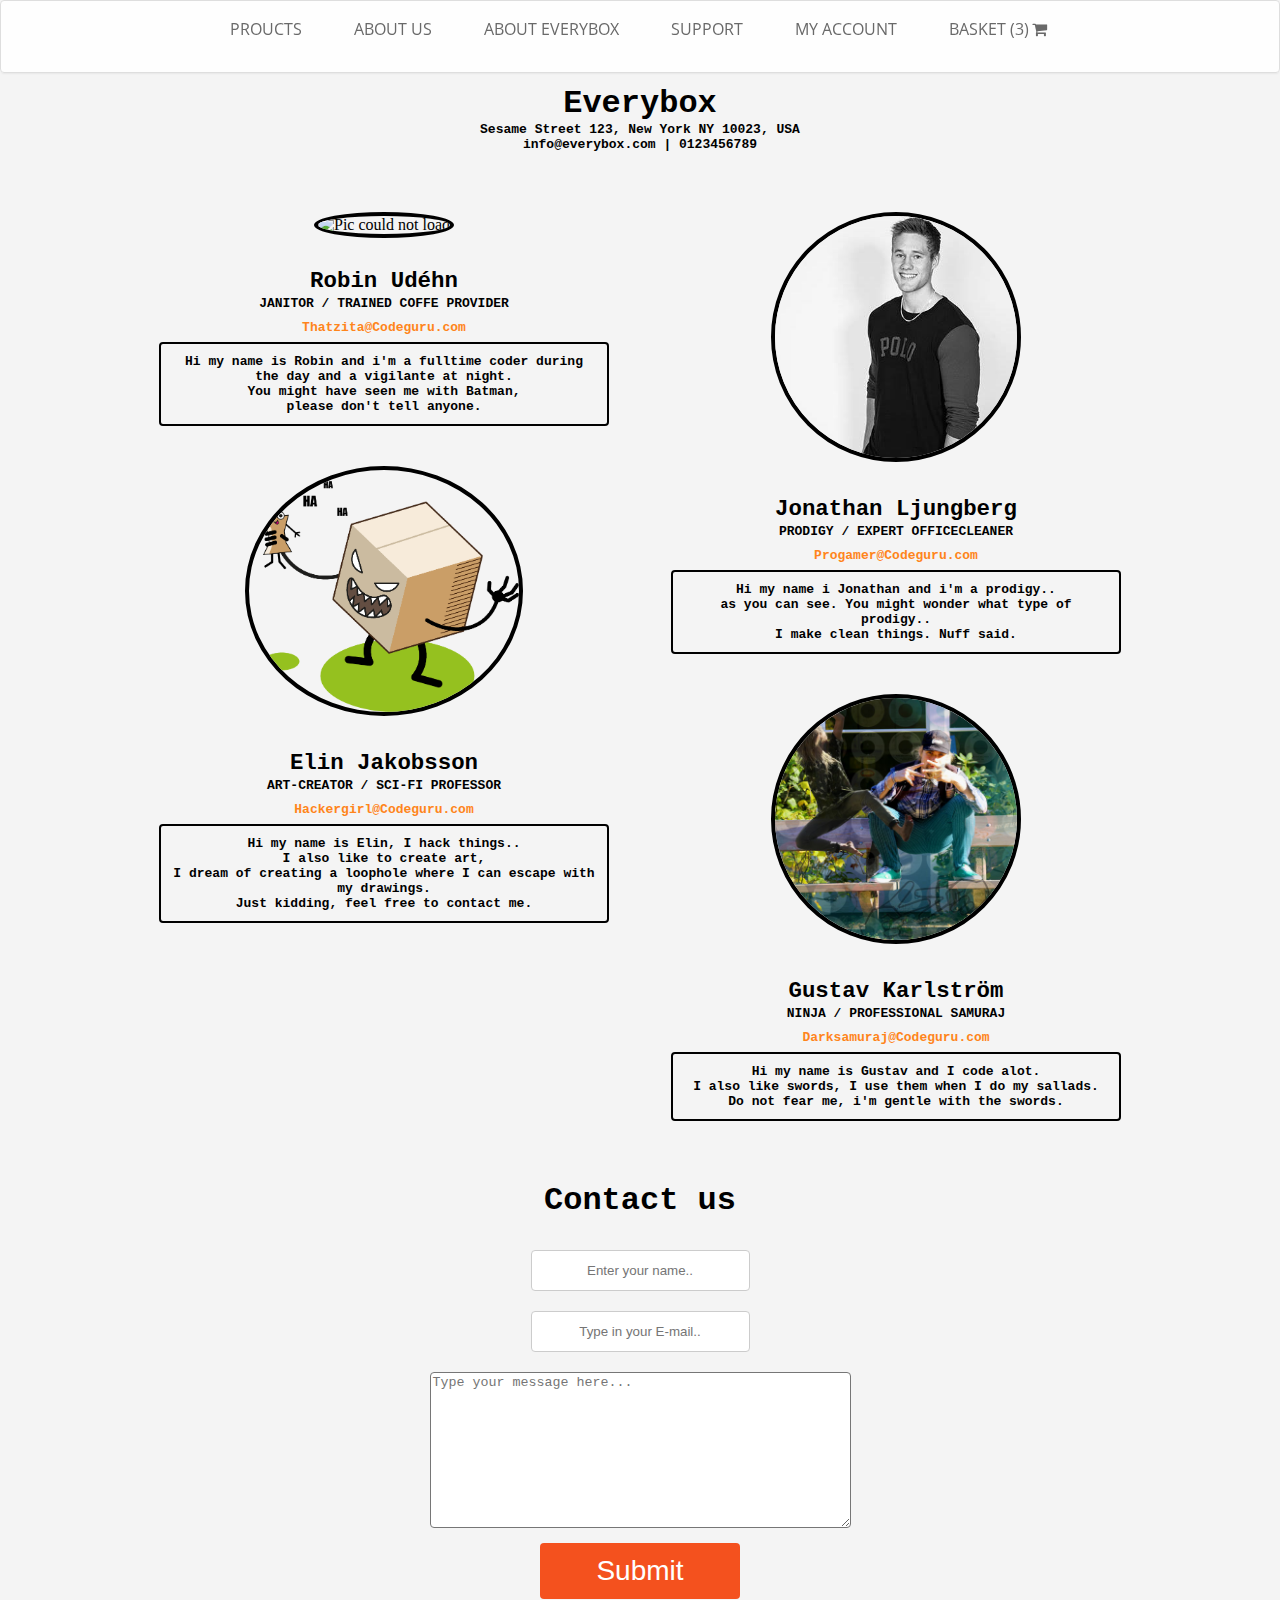
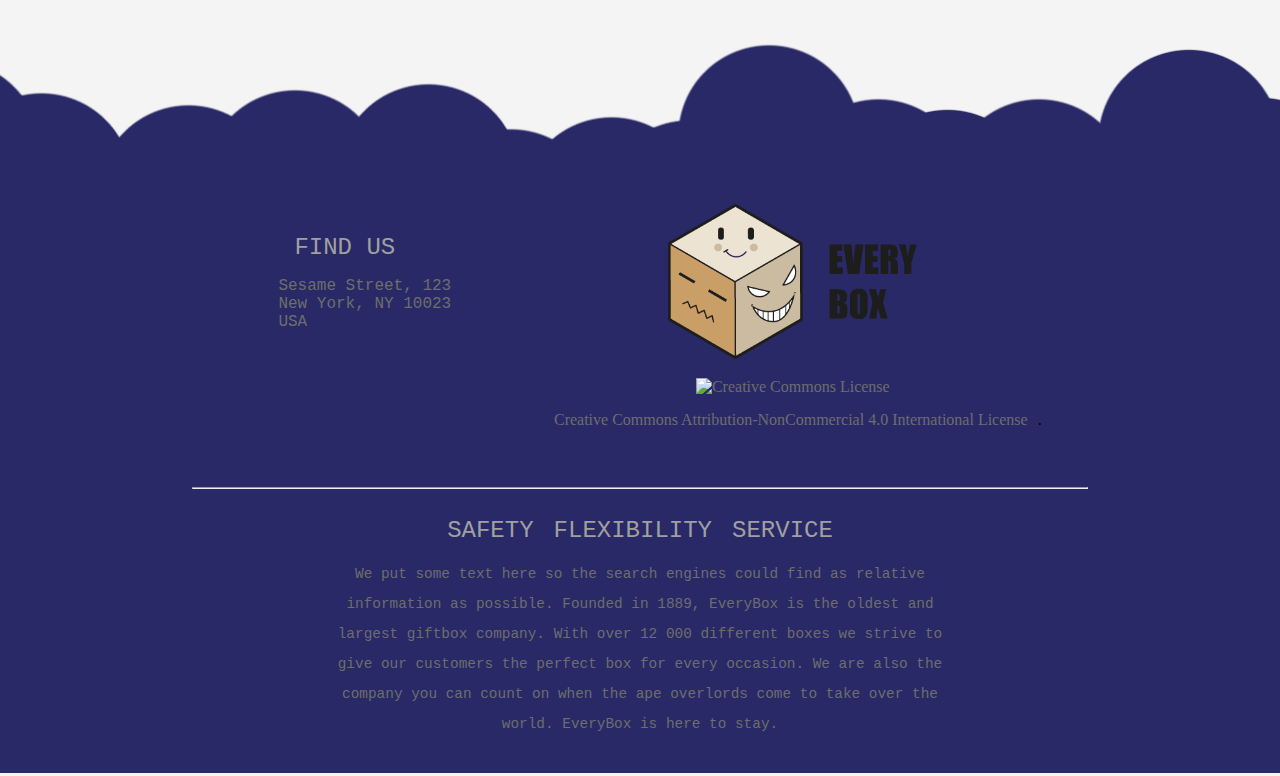
==== commit 8424ff8e: "Last fix" ====
--- a/Aboutus.html
+++ b/Aboutus.html
@@ -69,6 +69,8 @@
                         I also like to create art,
                         </br>
                         I dream of creating a loophole where I can escape with my drawings.
+                    </br>
+                        Just kidding, feel free to contact me.
                     </p>
                 </div>
 
@@ -103,8 +105,6 @@
                         </br>
                         Do not fear me, i'm gentle with the swords.
                         </br>
-                        Ninja coding all day long.
-
                     </p>
                 </div>
 
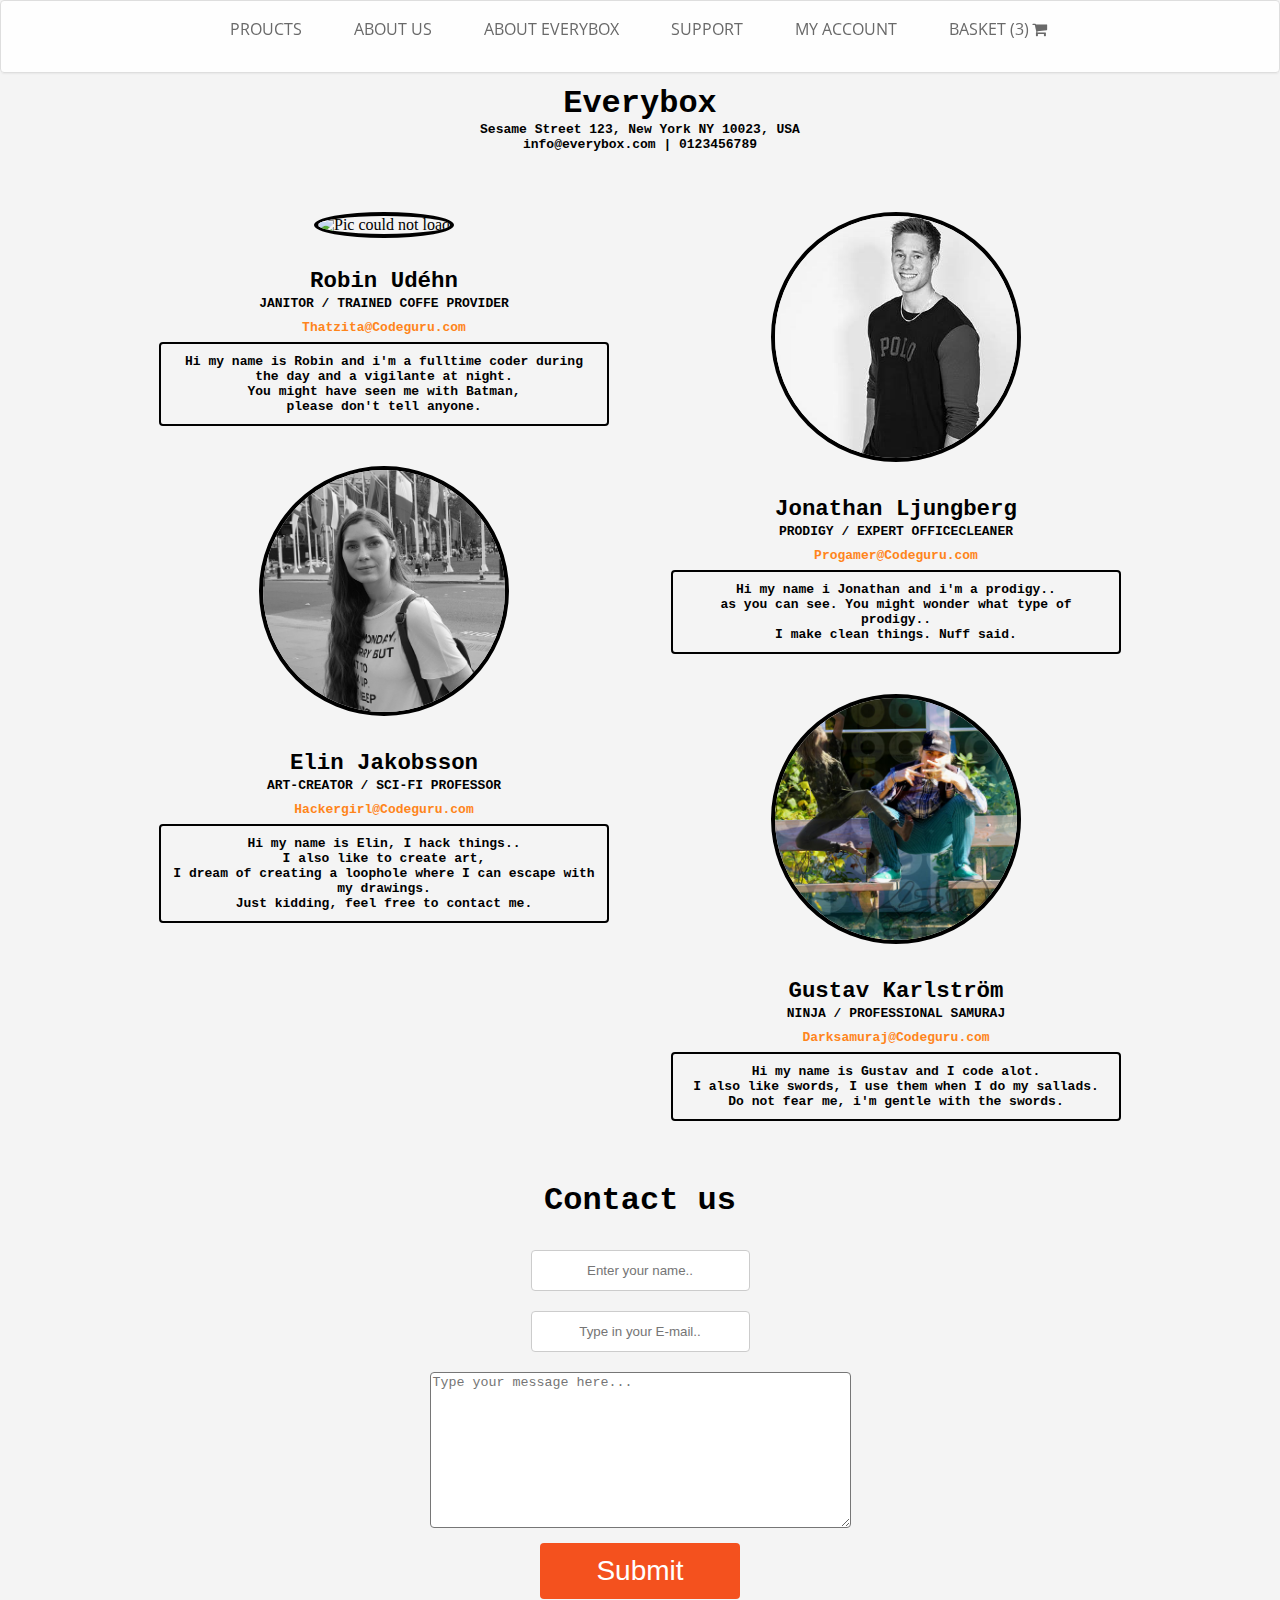
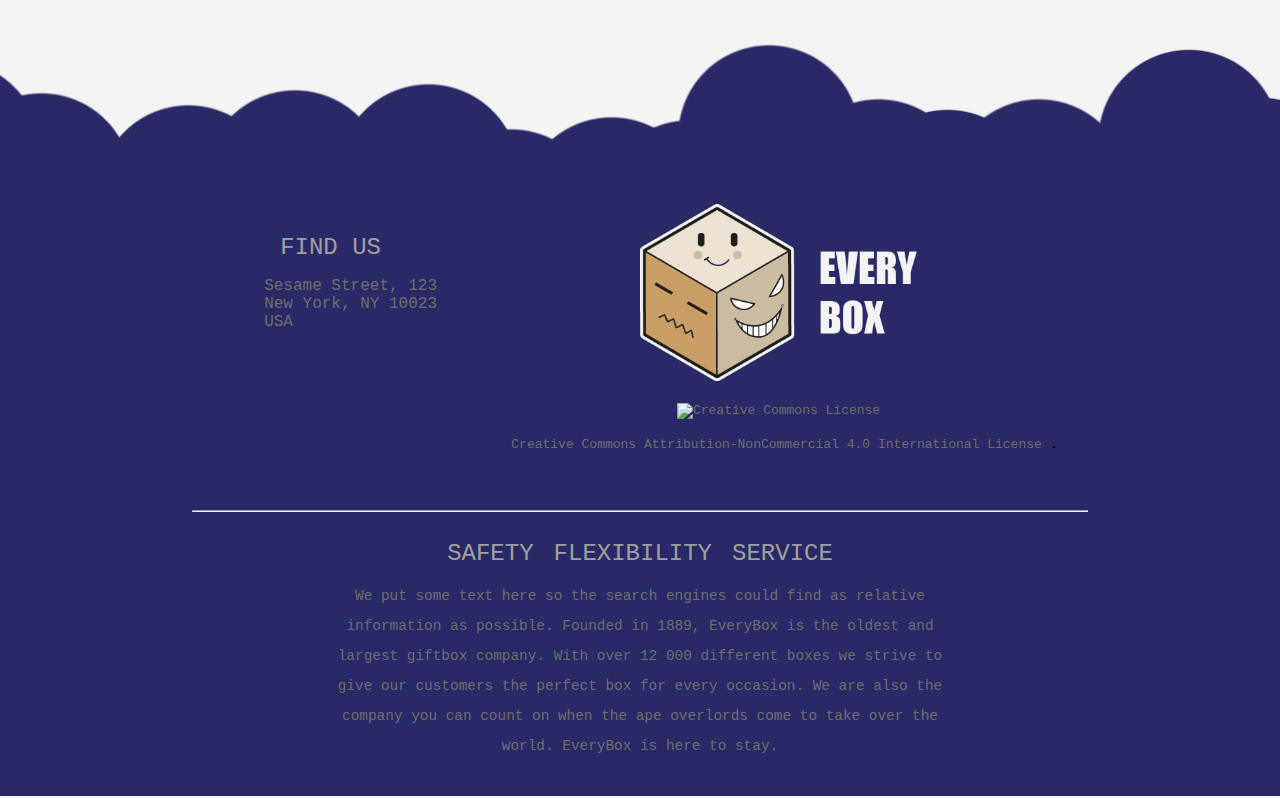
==== commit d09d8084: "Bättre modal i index" ====
--- a/Aboutus.html
+++ b/Aboutus.html
@@ -59,7 +59,7 @@
 
                 <div class="portrait">
 
-                    <img src="img/box-revange.png" alt="Pic could not load"></div>
+                    <img src="img/elin-svartvit.jpg" alt="Pic could not load"></div>
                 <div class="infoarea">
                     <h4>Elin Jakobsson</h4>
                     <p style="text-transform: uppercase">Art-creator / Sci-fi professor</p>
--- a/css/main.css
+++ b/css/main.css
@@ -140,11 +140,15 @@
     position: relative;
     height: 150px;
     background-color: #F4F4F4;
+/*    Added below   */
+    z-index: -1;
 }
 
 footer {
     background-color: #292967;
     position: relative;
+/*    Added below   */
+    z-index: -1;
 }
 footer .logo {
     width: 50%;
@@ -161,14 +165,18 @@
 footer .license a{
     color: #6d6d6d;
     text-decoration: none;
-    
+/*    Added below   */
+    font-family: monospace;
+
 }
 
 
 footer .license a:hover{
     color: #a0a0a0;
     text-decoration: none;
-    
+/*    Added below   */
+    font-family: monospace;
+
 }
 .flexWrapper>div:first-child {
     text-align: center;
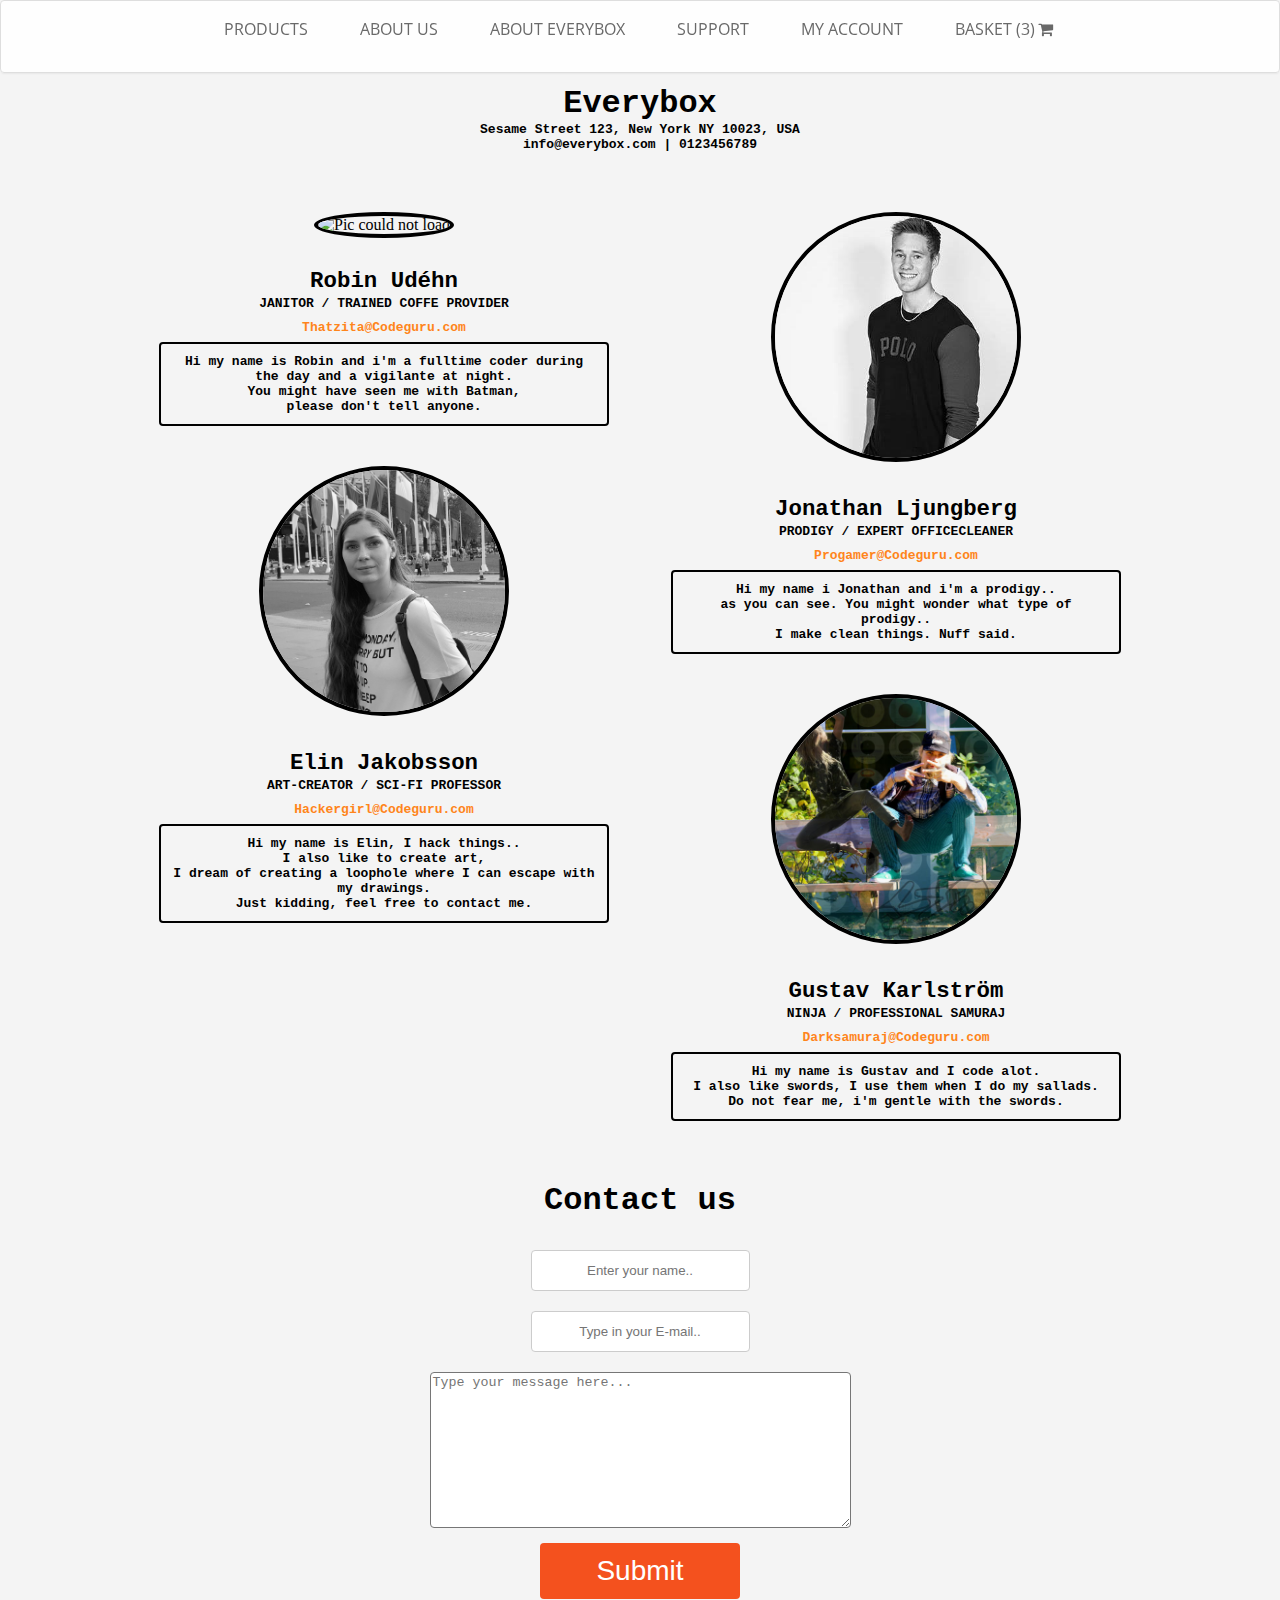
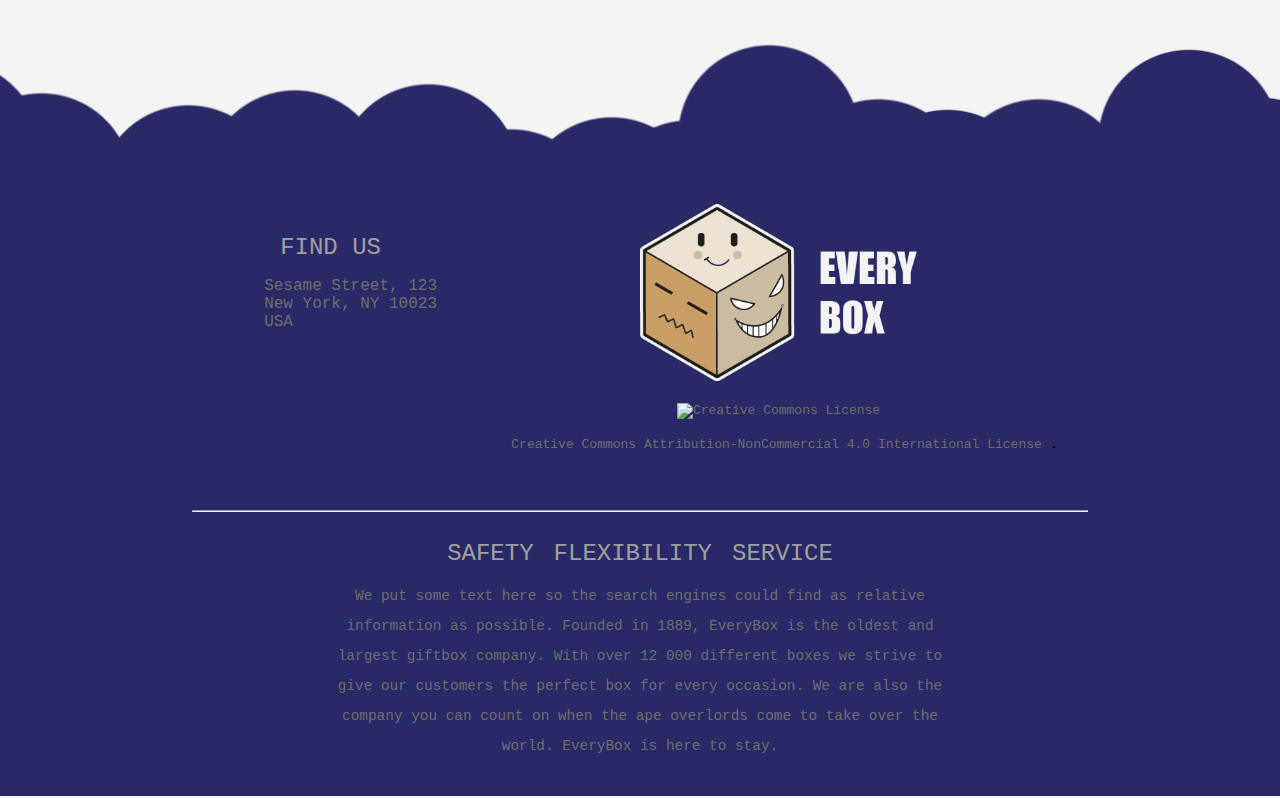
==== commit b9433264: "fixed typo" ====
--- a/Aboutus.html
+++ b/Aboutus.html
@@ -22,7 +22,7 @@
             <input type="checkbox" id="button" />
             <label class="labelForMenu" for="button"><i class="fa fa-angle-double-down fa-3x"></i>MENU</label>
             <ul class="leMenu">
-                <li><a href="index.html">proucts</a></li>
+                <li><a href="index.html">products</a></li>
                 <li><a href="Aboutus.html">about us</a></li>
                 <li><a href="company.html">about everybox</a></li>
                 <li><a href="#">support</a></li>
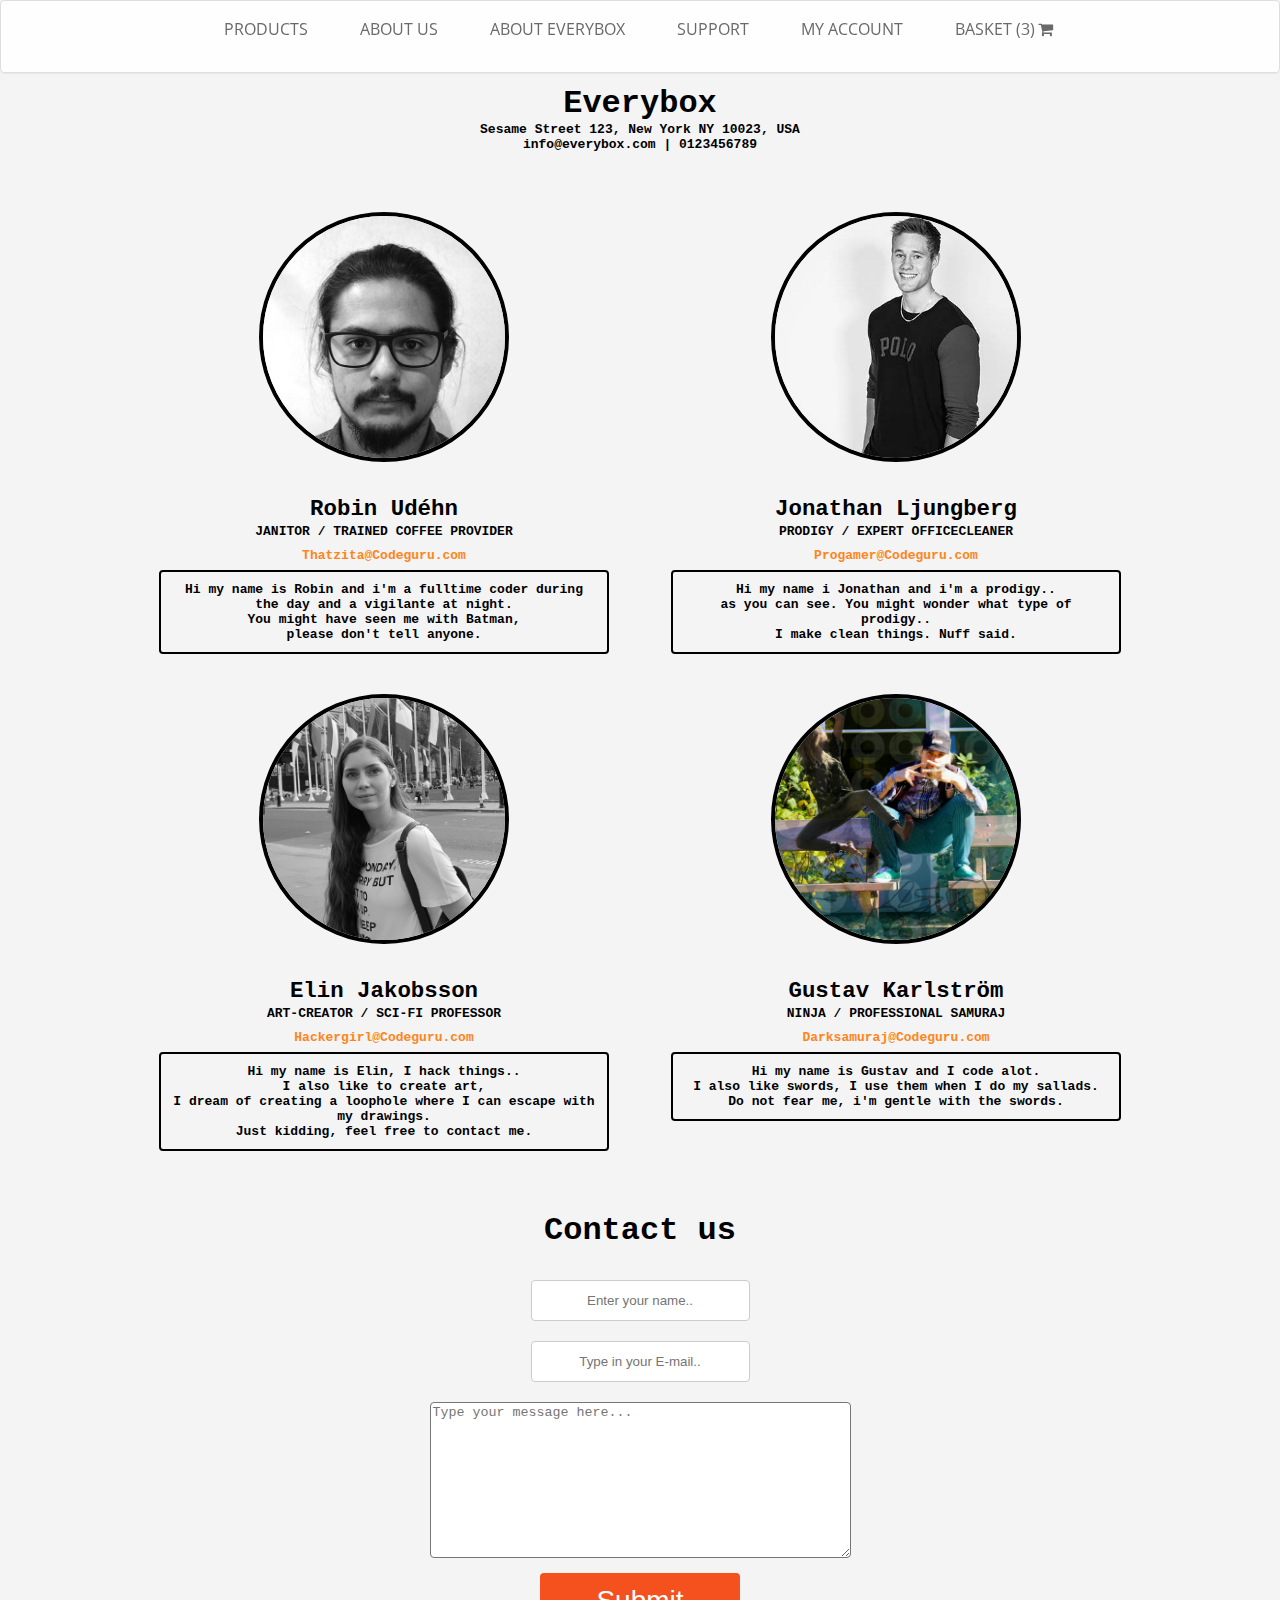
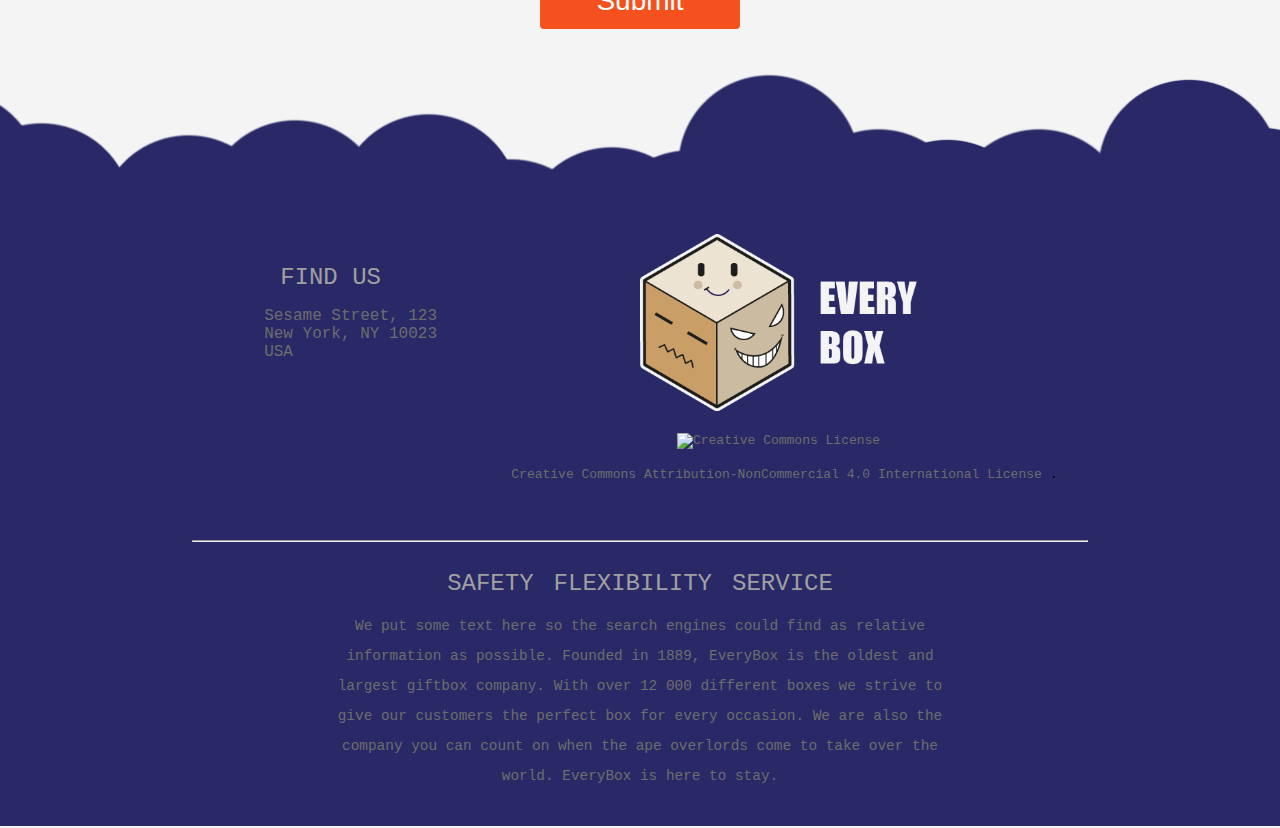
==== commit 2b9aaa56: "added picture of me, HYPE" ====
--- a/Aboutus.html
+++ b/Aboutus.html
@@ -44,10 +44,10 @@
             <div class="columns">
                 <div class="portrait">
 
-                    <img src="http://coloringhub.com/wp-content/uploads/2013/03/elmo-page.jpg" alt="Pic could not load"></div>
+                    <img src="img/mrgitmrgit.jpg" alt="Pic could not load"></div>
                 <div class="infoarea">
                     <h4>Robin Udéhn</h4>
-                    <p style="text-transform: uppercase">Janitor / trained coffe provider</p>
+                    <p style="text-transform: uppercase">Janitor / Trained coffee provider</p>
                     <p><a href="">Thatzita@Codeguru.com</a></p>
                     <p>Hi my name is Robin and i'm a fulltime coder during the day and a vigilante at night.
                         </br>
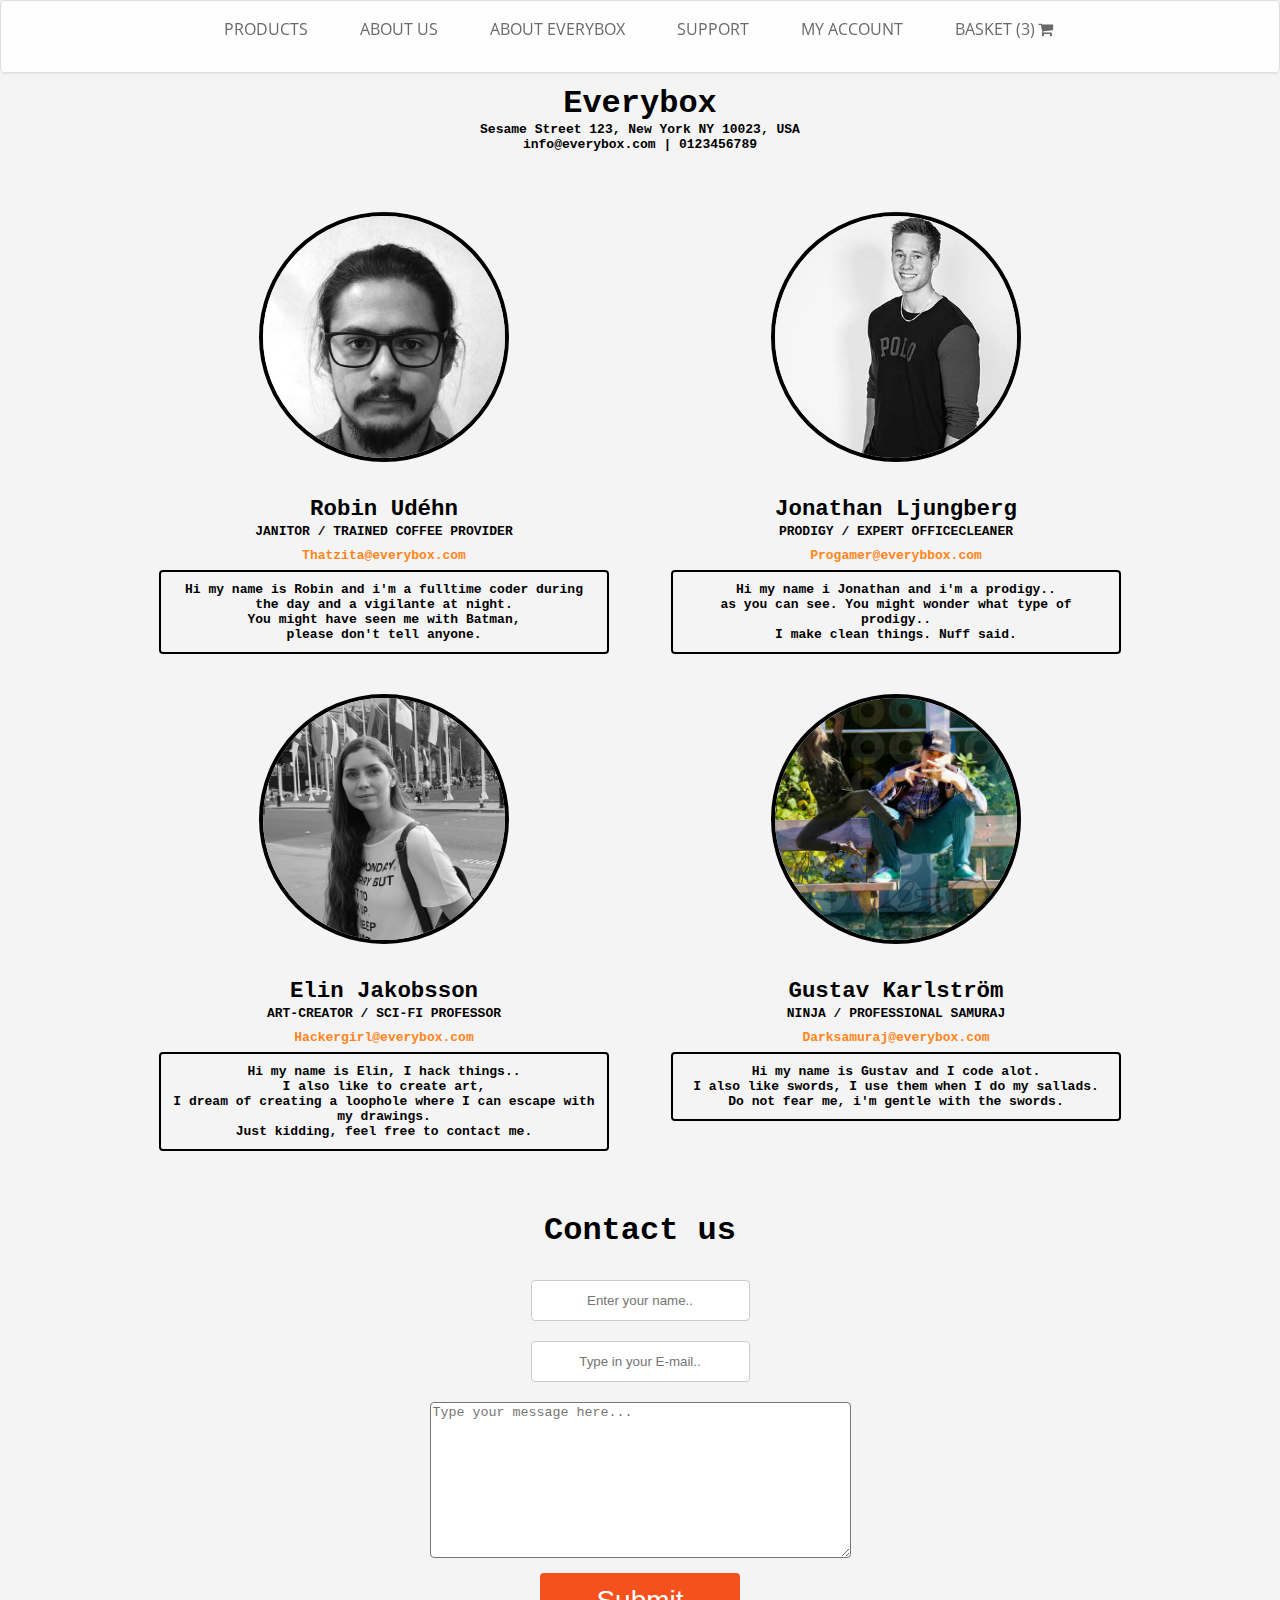
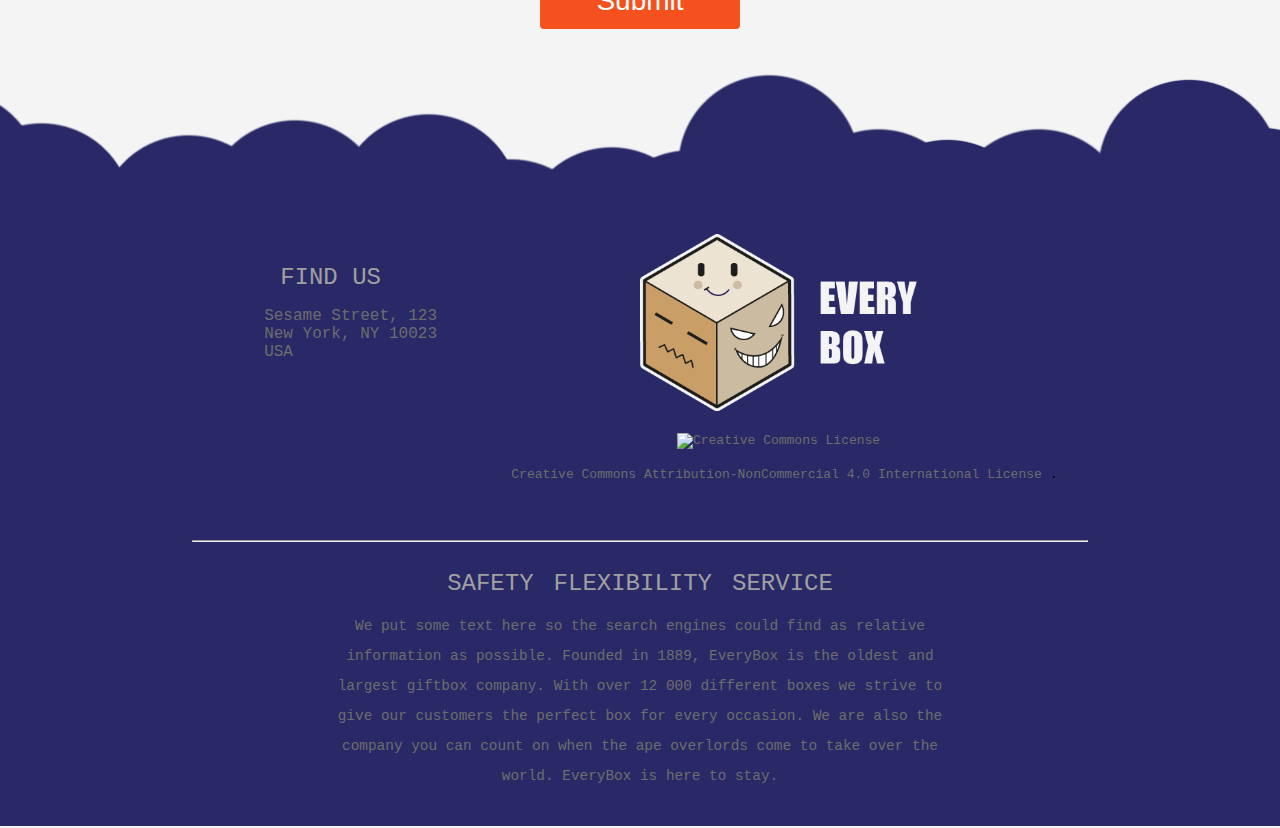
==== commit 5d23f589: "Email change, padding fix" ====
--- a/Aboutus.html
+++ b/Aboutus.html
@@ -48,7 +48,7 @@
                 <div class="infoarea">
                     <h4>Robin Udéhn</h4>
                     <p style="text-transform: uppercase">Janitor / Trained coffee provider</p>
-                    <p><a href="">Thatzita@Codeguru.com</a></p>
+                    <p><a href="">Thatzita@everybox.com</a></p>
                     <p>Hi my name is Robin and i'm a fulltime coder during the day and a vigilante at night.
                         </br>
                         You might have seen me with Batman,
@@ -63,7 +63,7 @@
                 <div class="infoarea">
                     <h4>Elin Jakobsson</h4>
                     <p style="text-transform: uppercase">Art-creator / Sci-fi professor</p>
-                    <p><a href="">Hackergirl@Codeguru.com</a></p>
+                    <p><a href="">Hackergirl@everybox.com</a></p>
                     <p>Hi my name is Elin, I hack things..
                         </br>
                         I also like to create art,
@@ -83,7 +83,7 @@
                 <div class="infoarea">
                     <h4>Jonathan Ljungberg</h4>
                     <p style="text-transform: uppercase">Prodigy / Expert officecleaner</p>
-                    <p><a href="">Progamer@Codeguru.com</a></p>
+                    <p><a href="">Progamer@everybbox.com</a></p>
                     <p>Hi my name i Jonathan and i'm a prodigy..
                         </br>
                         as you can see. You might wonder what type of prodigy..
@@ -98,7 +98,7 @@
                 <div class="infoarea">
                     <h4>Gustav Karlström</h4>
                     <p style="text-transform: uppercase">Ninja / professional samuraj</p>
-                    <p><a href="">Darksamuraj@Codeguru.com</a></p>
+                    <p><a href="">Darksamuraj@everybox.com</a></p>
                     <p>Hi my name is Gustav and I code alot.
                         </br>
                         I also like swords, I use them when I do my sallads.
